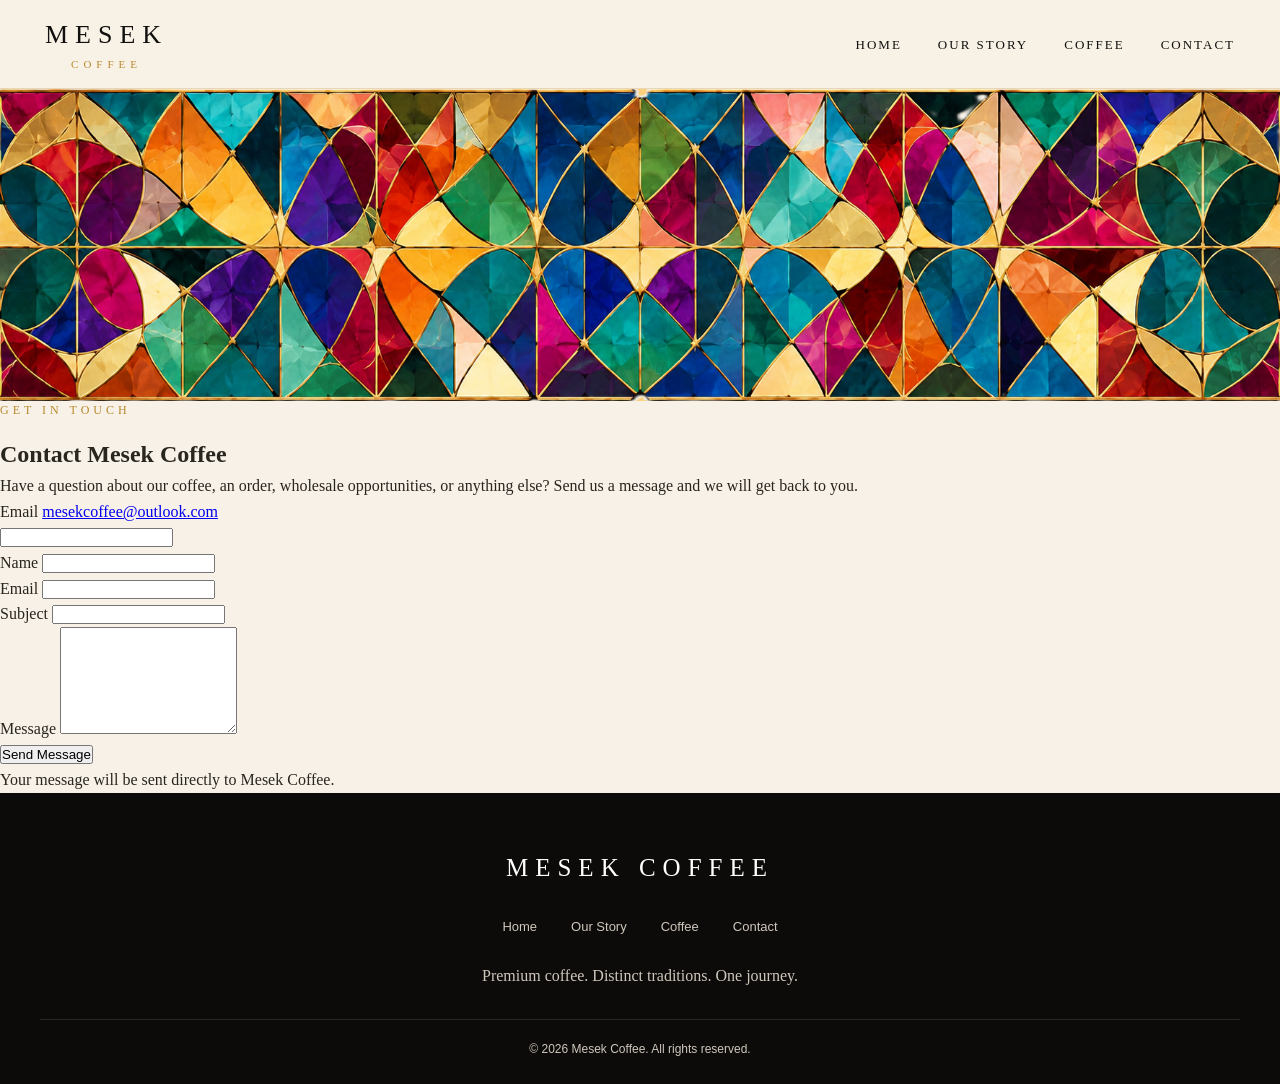
==== contact.html @ de539de9 "Add contact.html for customer inquiries" ====
<!DOCTYPE html>
<html lang="en">

<head>
    <meta charset="UTF-8">
    <meta name="viewport" content="width=device-width, initial-scale=1.0">

    <title>Contact | Mesek Coffee</title>

    <meta name="description"
          content="Contact Mesek Coffee with questions about our coffee, products, wholesale opportunities, or general inquiries.">

    <link rel="canonical" href="https://mesekcoffee.com/contact.html">

    <link rel="icon" type="image/png" href="Favicon.png">

    <link rel="stylesheet" href="style.css">
    <link rel="stylesheet" href="contact.css">
</head>

<body>

<header class="site-header">

    <nav class="navbar">

        <a href="index.html#home" class="brand">
            MESEK
            <span>COFFEE</span>
        </a>

        <ul class="nav-links">
            <li><a href="index.html#home">Home</a></li>
            <li><a href="index.html#story">Our Story</a></li>
            <li><a href="index.html#coffee">Coffee</a></li>
            <li><a href="contact.html">Contact</a></li>
        </ul>

    </nav>

</header>


<main class="contact-main">

    <div class="contact-pattern">
        <img src="mesek-pattern.png?v=7"
             alt="Mesek Coffee stained glass pattern">
    </div>


    <section class="contact-section">

        <div class="contact-shell">


            <div class="contact-copy">

                <div class="eyebrow">
                    Get In Touch
                </div>

                <h1>
                    Contact Mesek Coffee
                </h1>

                <p>
                    Have a question about our coffee, an order,
                    wholesale opportunities, or anything else?
                    Send us a message and we will get back to you.
                </p>


                <div class="contact-detail">

                    <span>Email</span>

                    <a href="mailto:mesekcoffee@outlook.com">
                        mesekcoffee@outlook.com
                    </a>

                </div>

            </div>



            <div class="contact-form-card">

                <form
                    action="https://formsubmit.co/mesekcoffee@outlook.com"
                    method="POST">

                    <input
                        type="hidden"
                        name="_subject"
                        value="New message from MesekCoffee.com">

                    <input
                        type="hidden"
                        name="_template"
                        value="table">

                    <input
                        type="hidden"
                        name="_next"
                        value="https://mesekcoffee.com/thank-you.html">

                    <input
                        type="text"
                        name="_honey"
                        class="contact-honey"
                        tabindex="-1"
                        autocomplete="off">


                    <div class="form-row">

                        <div class="form-field">

                            <label for="name">
                                Name
                            </label>

                            <input
                                id="name"
                                name="name"
                                type="text"
                                autocomplete="name"
                                required>

                        </div>


                        <div class="form-field">

                            <label for="email">
                                Email
                            </label>

                            <input
                                id="email"
                                name="email"
                                type="email"
                                autocomplete="email"
                                required>

                        </div>

                    </div>


                    <div class="form-field">

                        <label for="subject">
                            Subject
                        </label>

                        <input
                            id="subject"
                            name="subject"
                            type="text"
                            required>

                    </div>


                    <div class="form-field">

                        <label for="message">
                            Message
                        </label>

                        <textarea
                            id="message"
                            name="message"
                            rows="7"
                            required></textarea>

                    </div>


                    <button
                        class="contact-submit"
                        type="submit">

                        Send Message

                    </button>


                    <p class="form-note">
                        Your message will be sent directly to Mesek Coffee.
                    </p>

                </form>

            </div>


        </div>

    </section>

</main>



<footer>

    <div class="footer-inner">

        <div class="footer-brand">
            MESEK COFFEE
        </div>

        <div class="footer-links">

            <a href="index.html#home">Home</a>
            <a href="index.html#story">Our Story</a>
            <a href="index.html#coffee">Coffee</a>
            <a href="contact.html">Contact</a>

        </div>

        <p>
            Premium coffee. Distinct traditions. One journey.
        </p>

        <div class="copyright">
            © 2026 Mesek Coffee. All rights reserved.
        </div>

    </div>

</footer>


</body>

</html>
---- style.css ----
/* =========================================
   MESEK COFFEE
   Main Website Styles
   ========================================= */

:root {
    --black: #11100e;
    --cream: #f7f1e7;
    --cream-dark: #eee2cf;
    --gold: #b9892e;
    --gold-light: #d5ad58;
    --green: #173e36;
    --white: #ffffff;
    --text: #29251f;
}

* {
    box-sizing: border-box;
    margin: 0;
    padding: 0;
}

html {
    scroll-behavior: smooth;
}

body {
    font-family: Georgia, "Times New Roman", serif;
    background: var(--cream);
    color: var(--text);
    line-height: 1.6;
}

img {
    max-width: 100%;
    display: block;
}

/* HEADER */

.site-header {
    position: sticky;
    top: 0;
    z-index: 1000;
    background: rgba(247, 241, 231, 0.96);
    border-bottom: 1px solid rgba(185, 137, 46, 0.25);
}

.navbar {
    max-width: 1250px;
    margin: auto;
    min-height: 88px;
    padding: 12px 30px;

    display: flex;
    align-items: center;
    justify-content: space-between;
}

.brand {
    text-decoration: none;
    color: var(--black);
    font-size: 26px;
    letter-spacing: 7px;
}

.brand span {
    display: block;
    color: var(--gold);
    font-size: 11px;
    text-align: center;
    letter-spacing: 5px;
}

.nav-links {
    display: flex;
    align-items: center;
    gap: 36px;
    list-style: none;
}

.nav-links a {
    color: var(--black);
    text-decoration: none;
    font-size: 13px;
    letter-spacing: 2px;
    text-transform: uppercase;
    transition: color 0.25s ease;
}

.nav-links a:hover {
    color: var(--gold);
}

/* HERO */

.hero {
    min-height: 78vh;
    display: flex;
    align-items: center;
    background:
        linear-gradient(
            90deg,
            rgba(247,241,231,.97) 0%,
            rgba(247,241,231,.88) 45%,
            rgba(247,241,231,.25) 100%
        );
}

.hero-inner {
    width: 100%;
    max-width: 1250px;
    margin: auto;
    padding: 10px 30px 20px;

    display: grid;
    grid-template-columns: 1fr 1fr;
    align-items: center;
    gap: 60px;

   transform: translateY(-15px);
}

.hero-logo {
    width: 210px;
    height: 210px;
    object-fit: contain;
    display: block;
    margin-left: -15px;
    margin-bottom: 15px;
}

.eyebrow {
    color: var(--gold);
    letter-spacing: 4px;
    font-size: 12px;
    text-transform: uppercase;
    margin-bottom: 15px;
}

.hero h1 {
    color: var(--black);
    font-size: clamp(48px, 7vw, 88px);
    line-height: .95;
    letter-spacing: 10px;
    font-weight: normal;
}

.hero h1 span {
    display: block;
    color: var(--gold);
    font-size: .28em;
    letter-spacing: 8px;
    margin-top: 18px;
}

.hero-description {
    max-width: 540px;
    margin: 28px 0;
    font-family: Arial, sans-serif;
    font-size: 16px;
    line-height: 1.8;
}

.hero-image {
    width: 100%;
    position: relative;
    overflow: visible;
}

.hero-image img {
    width: 145%;
    max-width: none;
    height: auto;
    display: block;
    margin-left: -10%;
    object-fit: contain;

    -webkit-mask-image: linear-gradient(
        to right,
        transparent 0%,
        rgba(0,0,0,0.35) 3%,
        rgba(0,0,0,0.85) 7%,
        black 12%,
        black 100%
    );

    mask-image: linear-gradient(
        to right,
        transparent 0%,
        rgba(0,0,0,0.35) 3%,
        rgba(0,0,0,0.85) 7%,
        black 12%,
        black 100%
    );
}

/* BUTTONS */

.button {
    display: inline-block;
    padding: 14px 28px;
    background: var(--gold);
    color: white;
    text-decoration: none;
    text-transform: uppercase;
    letter-spacing: 2px;
    font-size: 12px;
    border: 1px solid var(--gold);
    transition: .25s ease;
}

.button:hover {
    background: var(--black);
    border-color: var(--black);
}

.button-outline {
    background: transparent;
    color: var(--black);
    margin-left: 10px;
}

.button-outline:hover {
    color: white;
}

/* GENERAL SECTIONS */

.section {
    padding: 100px 30px;
}

.section-inner {
    max-width: 1200px;
    margin: auto;
}

.section-heading {
    text-align: center;
    margin-bottom: 55px;
}

.section-heading span {
    color: var(--gold);
    text-transform: uppercase;
    letter-spacing: 4px;
    font-size: 11px;
}

.section-heading h2 {
    color: var(--black);
    font-weight: normal;
    font-size: clamp(34px, 5vw, 54px);
    margin-top: 8px;
}

.section-heading p {
    max-width: 650px;
    margin: 15px auto 0;
    font-family: Arial, sans-serif;
    color: #6b6257;
}

/* COFFEE COLLECTION */

.coffee-section {
    background: var(--black);
    color: white;
}

.coffee-section .section-heading h2 {
    color: white;
}

.coffee-section .section-heading p {
    color: #c8c0b5;
}

.coffee-grid {
    display: grid;
    grid-template-columns: repeat(4, 1fr);
    gap: 28px;
}

.coffee-card {
    display: block;
    background: #1a1916;
    border: 1px solid rgba(213,173,88,.3);
    text-align: center;
    text-decoration: none;
    color: inherit;
    overflow: hidden;
    transition: transform .3s ease, border-color .3s ease;
}

.coffee-card:hover {
    transform: translateY(-8px);
    border-color: var(--gold);
}

.coffee-card:focus-visible {
    outline: 3px solid var(--gold-light);
    outline-offset: 4px;
}

.coffee-card img {
    width: 100%;
    height: 430px;
    object-fit: contain;
    padding: 25px;
}

.coffee-card-content {
    padding: 10px 25px 32px;
}

.coffee-card h3 {
    color: var(--gold-light);
    font-weight: normal;
    font-size: 25px;
    letter-spacing: 3px;
}

.coffee-card p {
    color: #cfc8bc;
    font-family: Arial, sans-serif;
    font-size: 14px;
    margin-top: 10px;
}

.coffee-card-link {
    display: inline-block;
    margin-top: 20px;
    padding-bottom: 4px;
    color: var(--gold-light);
    border-bottom: 1px solid currentColor;
    font-family: Arial, sans-serif;
    font-size: 11px;
    letter-spacing: 1.6px;
    text-transform: uppercase;
}

/* STORY */

.section.story {
    background: var(--cream-dark);
    padding-bottom: 0 !important;
}


.story-grid {
    max-width: 1150px;
    margin: auto;
    display: grid;
    grid-template-columns: 1fr 1fr;
    gap: 70px;
    align-items: center;
}

.story-text h2 {
    font-size: clamp(38px, 5vw, 58px);
    line-height: 1.1;
    font-weight: normal;
    color: var(--black);
}

.story-text p {
    margin: 22px 0;
    font-family: Arial, sans-serif;
    line-height: 1.9;
}

/* NEWSLETTER */

section.newsletter {
    padding: 90px 30px;
    padding-top: 0 !important;
    background: var(--green);
    color: white;
    text-align: center;
}

.newsletter h2 {
    font-size: 40px;
    font-weight: normal;
}

.newsletter p {
    max-width: 600px;
    margin: 12px auto 28px;
    font-family: Arial, sans-serif;
    color: #e1ddd2;
}

.newsletter-form {
    max-width: 520px;
    margin: auto;
    display: flex;
}

.newsletter-form input {
    flex: 1;
    min-width: 0;
    padding: 16px;
    border: none;
    font-size: 14px;
}

.newsletter-form button {
    padding: 16px 24px;
    border: none;
    background: var(--gold);
    color: white;
    cursor: pointer;
    letter-spacing: 1px;
}

/* FOOTER */

footer {
    background: #0c0b0a;
    color: #cfc7bb;
    padding: 55px 30px 25px;
}

.footer-inner {
    max-width: 1200px;
    margin: auto;
    text-align: center;
}

.footer-brand {
    color: white;
    font-size: 25px;
    letter-spacing: 7px;
}

.footer-links {
    margin: 25px 0;
}

.footer-links a {
    color: #cfc7bb;
    text-decoration: none;
    margin: 0 15px;
    font-family: Arial, sans-serif;
    font-size: 13px;
}

.footer-links a:hover {
    color: var(--gold);
}

.copyright {
    border-top: 1px solid #292622;
    padding-top: 20px;
    margin-top: 30px;
    font-family: Arial, sans-serif;
    font-size: 12px;
}

/* STORY VISUAL */
.story-visual {
    position: relative;
}

.story-visual img {
    width: 110%;
    max-width: none;
    height: auto;
    display: block;
    margin-left: -5%;

    -webkit-mask-image: radial-gradient(
        ellipse at center,
        black 45%,
        rgba(0,0,0,0.95) 55%,
        rgba(0,0,0,0.70) 68%,
        rgba(0,0,0,0.30) 82%,
        transparent 100%
    );

    mask-image: radial-gradient(
        ellipse at center,
        black 45%,
        rgba(0,0,0,0.95) 55%,
        rgba(0,0,0,0.70) 68%,
        rgba(0,0,0,0.30) 82%,
        transparent 100%
    );
}

/* MOSAIC DIVIDER */
.mosaic-divider {
    width: 100vw;
    margin: 0 calc(50% - 50vw);
    padding: 0;
    line-height: 0;
    overflow: hidden;
    background: transparent;
}

.mosaic-divider img {
    width: 100%;
    height: auto;
    display: block;
    margin: 0;
    padding: 0;
}

/* MOBILE */
@media (max-width: 800px) {

    .navbar {
        min-height: 70px;
        padding: 10px 18px;
    }

    .brand {
        font-size: 19px;
        letter-spacing: 4px;
    }

    .nav-links {
        gap: 12px;
    }

    .nav-links a {
        font-size: 9px;
        letter-spacing: 1px;
    }

    .hero-inner {
    grid-template-columns: 1fr;
    padding: 20px 20px 55px;
    text-align: center;
    gap: 15px;
    transform: none;
}

.hero-image {
    width: 100%;
    overflow: hidden;
}

.hero-image img {
    width: 100%;
    max-width: 100%;
    height: auto;
    max-height: none;
    margin-left: 0;
    object-fit: contain;

    -webkit-mask-image: none;
    mask-image: none;
}

    .hero-description {
        margin-left: auto;
        margin-right: auto;
    }

    .hero-logo {
    width: 135px;
    height: 135px;
    margin-left: auto;
    margin-right: auto;
    margin-bottom: 8px;
}

    .coffee-grid {
        grid-template-columns: 1fr;
    }

    .coffee-card img {
        height: auto;
        max-height: 500px;
    }

    .story-grid {
        grid-template-columns: 1fr;
        gap: 35px;
    }

    .story-visual img {
        width: 100%;
        margin-left: 0;
    }

    .newsletter-form {
        display: block;
    }

    .newsletter-form input,
    .newsletter-form button {
        width: 100%;
    }

    .newsletter-form button {
        margin-top: 8px;
    }

    .section {
        padding: 70px 20px;
    }
   .hero-logo {
    width: 180px;
    height: 180px;
    margin-left: auto;
    margin-right: auto;
}

}
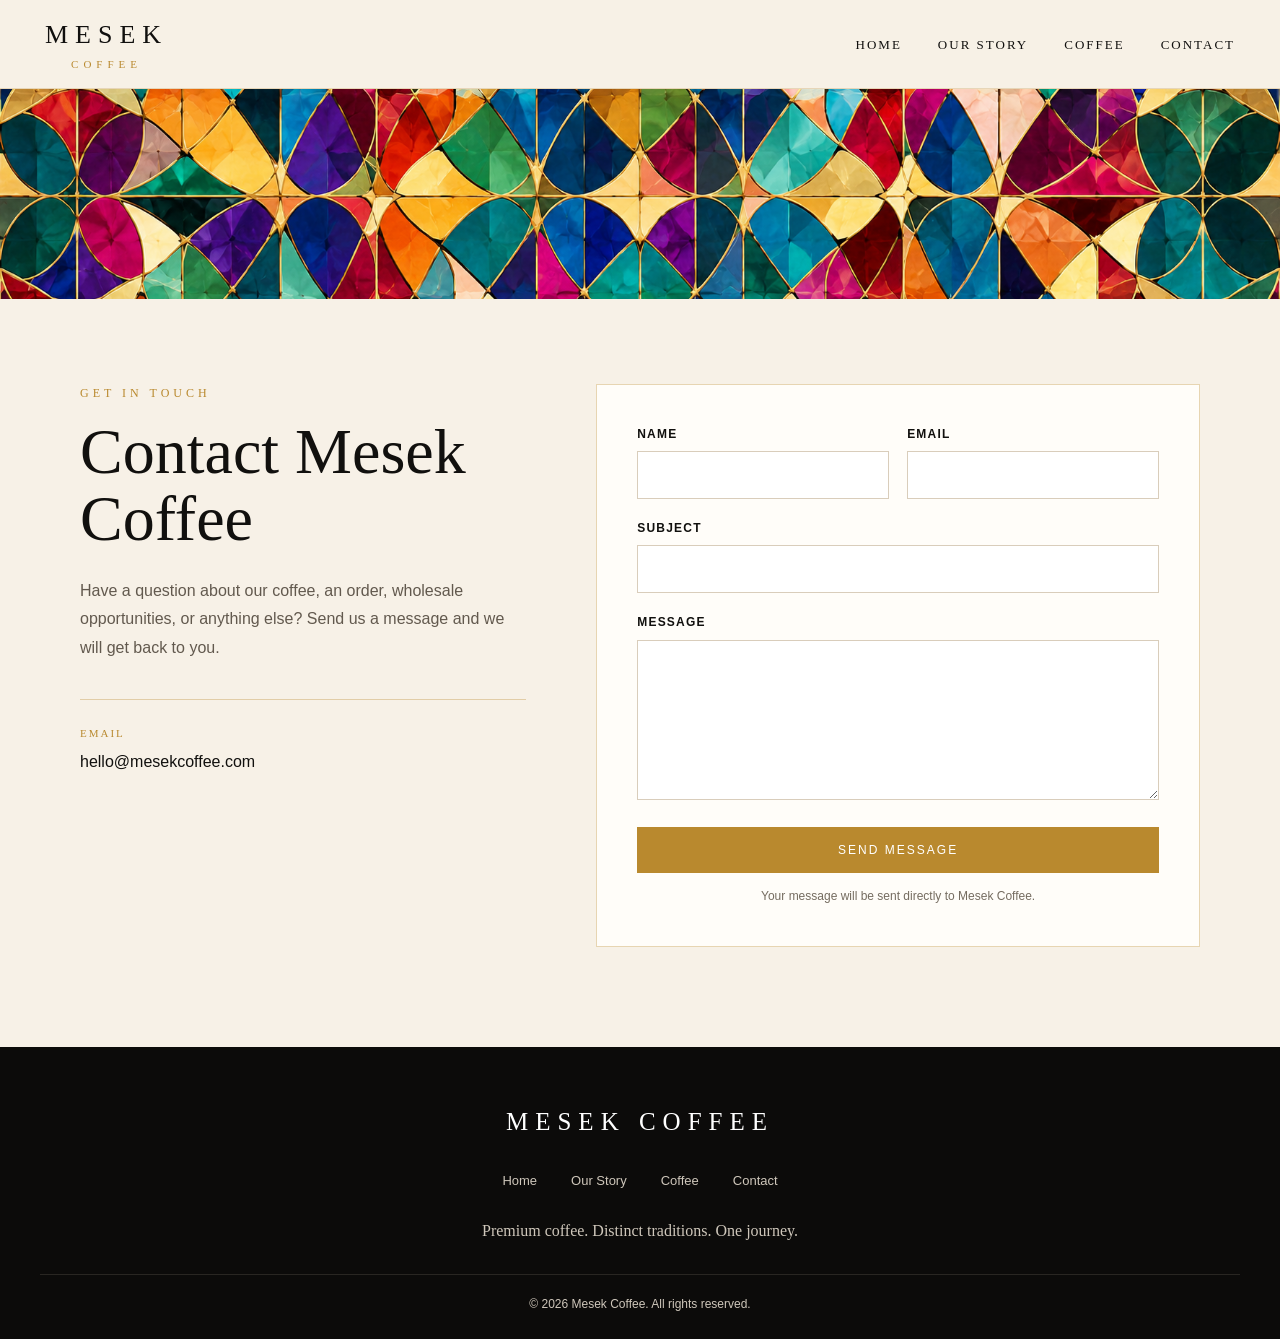
==== commit 3982d1e6: "Update contact email address in contact.html" ====
--- a/contact.html
+++ b/contact.html
@@ -75,8 +75,8 @@
 
                     <span>Email</span>
 
-                    <a href="mailto:mesekcoffee@outlook.com">
-                        mesekcoffee@outlook.com
+                    <a href="mailto:hello@mesekcoffee.com">
+                        hello@mesekcoffee.com
                     </a>
 
                 </div>
--- a/contact.css
+++ b/contact.css
@@ -0,0 +1,294 @@
+.contact-main {
+    background: var(--cream);
+}
+
+.contact-pattern {
+    width: 100%;
+    max-height: 210px;
+    overflow: hidden;
+    line-height: 0;
+}
+
+.contact-pattern img {
+    width: 100%;
+    height: 210px;
+    object-fit: cover;
+}
+
+.contact-section {
+    padding: 85px 30px 100px;
+}
+
+.contact-shell {
+    max-width: 1120px;
+    margin: auto;
+
+    display: grid;
+    grid-template-columns: .85fr 1.15fr;
+    gap: 70px;
+
+    align-items: start;
+}
+
+.contact-copy h1 {
+    color: var(--black);
+    font-weight: normal;
+
+    font-size: clamp(42px, 6vw, 64px);
+
+    line-height: 1.05;
+    margin-bottom: 24px;
+}
+
+.contact-copy > p {
+    font-family: Arial, sans-serif;
+
+    color: #62594e;
+
+    font-size: 16px;
+    line-height: 1.8;
+
+    max-width: 500px;
+}
+
+.contact-detail {
+    margin-top: 36px;
+    padding-top: 25px;
+
+    border-top: 1px solid rgba(185,137,46,.35);
+}
+
+.contact-detail span {
+    display: block;
+
+    color: var(--gold);
+
+    text-transform: uppercase;
+
+    letter-spacing: 2px;
+
+    font-size: 11px;
+
+    margin-bottom: 6px;
+}
+
+.contact-detail a {
+    color: var(--black);
+
+    font-family: Arial, sans-serif;
+
+    text-decoration: none;
+}
+
+.contact-detail a:hover {
+    color: var(--gold);
+}
+
+.contact-form-card {
+    background: #fffdf9;
+
+    border: 1px solid rgba(185,137,46,.35);
+
+    padding: 40px;
+}
+
+.form-row {
+    display: grid;
+
+    grid-template-columns: 1fr 1fr;
+
+    gap: 18px;
+}
+
+.form-field {
+    margin-bottom: 20px;
+}
+
+.form-field label {
+    display: block;
+
+    margin-bottom: 7px;
+
+    color: var(--black);
+
+    font-family: Arial, sans-serif;
+
+    font-size: 12px;
+
+    font-weight: 700;
+
+    letter-spacing: 1.2px;
+
+    text-transform: uppercase;
+}
+
+.form-field input,
+.form-field textarea {
+    width: 100%;
+
+    border: 1px solid #d9cdbb;
+
+    background: white;
+
+    color: var(--text);
+
+    padding: 14px 15px;
+
+    font-family: Arial, sans-serif;
+
+    font-size: 16px;
+}
+
+.form-field textarea {
+    resize: vertical;
+
+    min-height: 160px;
+}
+
+.form-field input:focus,
+.form-field textarea:focus {
+    outline: 2px solid var(--gold-light);
+
+    outline-offset: 1px;
+
+    border-color: var(--gold);
+}
+
+.contact-submit {
+    width: 100%;
+
+    border: 1px solid var(--gold);
+
+    background: var(--gold);
+
+    color: white;
+
+    padding: 15px 24px;
+
+    cursor: pointer;
+
+    font-family: Arial, sans-serif;
+
+    font-size: 12px;
+
+    letter-spacing: 2px;
+
+    text-transform: uppercase;
+
+    transition: .25s ease;
+}
+
+.contact-submit:hover {
+    background: var(--black);
+
+    border-color: var(--black);
+}
+
+.form-note {
+    margin-top: 14px;
+
+    color: #756c60;
+
+    font-family: Arial, sans-serif;
+
+    font-size: 12px;
+
+    text-align: center;
+}
+
+.contact-honey {
+    position: absolute !important;
+
+    left: -9999px !important;
+
+    width: 1px !important;
+    height: 1px !important;
+
+    opacity: 0 !important;
+}
+
+.thank-you-main {
+    min-height: 560px;
+
+    padding: 110px 30px;
+
+    background: var(--cream);
+
+    display: flex;
+
+    align-items: center;
+
+    justify-content: center;
+}
+
+.thank-you-card {
+    width: min(680px, 100%);
+
+    background: #fffdf9;
+
+    border: 1px solid rgba(185,137,46,.4);
+
+    padding: 60px 45px;
+
+    text-align: center;
+}
+
+.thank-you-card h1 {
+    font-size: 52px;
+
+    font-weight: normal;
+
+    color: var(--black);
+
+    margin-bottom: 20px;
+}
+
+.thank-you-card p {
+    max-width: 520px;
+
+    margin: 0 auto 30px;
+
+    color: #62594e;
+
+    font-family: Arial, sans-serif;
+
+    font-size: 16px;
+
+    line-height: 1.8;
+}
+
+@media (max-width: 800px) {
+
+    .contact-pattern,
+    .contact-pattern img {
+        height: 130px;
+    }
+
+    .contact-section {
+        padding: 55px 20px 70px;
+    }
+
+    .contact-shell {
+        grid-template-columns: 1fr;
+
+        gap: 38px;
+    }
+
+    .contact-form-card {
+        padding: 26px 20px;
+    }
+
+    .form-row {
+        grid-template-columns: 1fr;
+
+        gap: 0;
+    }
+
+    .thank-you-main {
+        padding: 70px 20px;
+    }
+
+    .thank-you-card {
+        padding: 45px 22px;
+    }
+}
